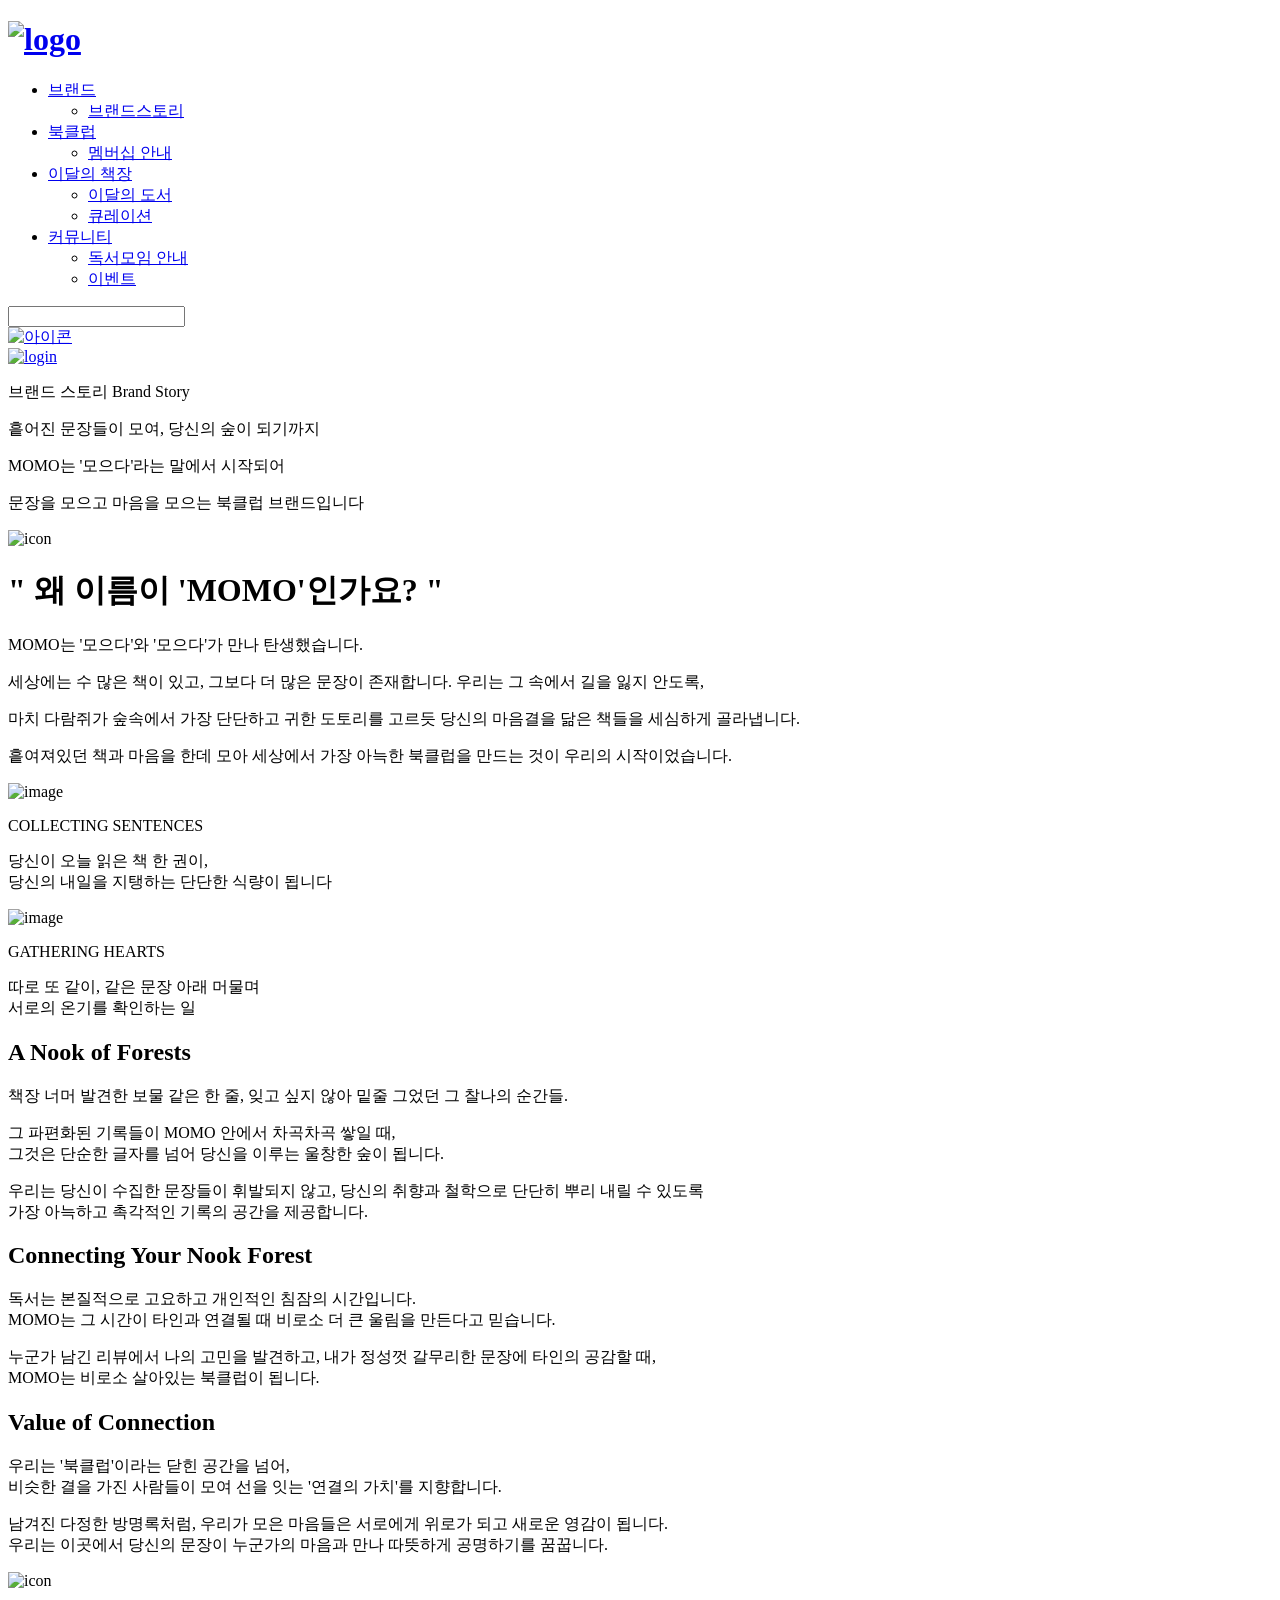
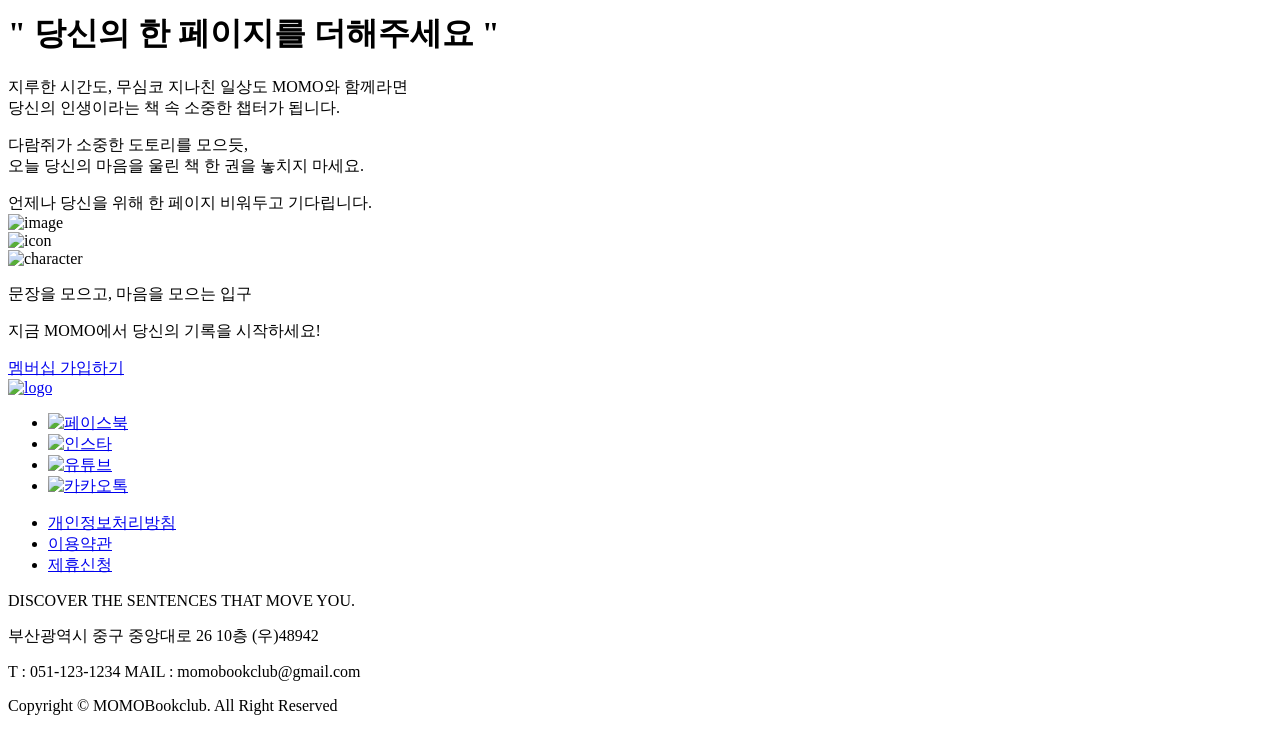
==== index2.html @ cfecb266 "Add files via upload" ====
<!DOCTYPE html>
<html lang="ko">

<head>
    <meta charset="UTF-8">
    <meta name="viewport" content="width=1360">
    <!-- 브라우저 뷰포트 너비를 1360px로 고정하여 페이지를 그리도록 설정 -->
    <title>모모북클럽</title>
    <!-- favicon -->
    <link rel="shortcut icon" href="./images/favicon.ico" type="image/x-icon">
    <!-- webfont 연결-->
    <link rel="stylesheet" href="Suite.css">
    <!-- css 연결-->

    <!-- aos 연결 -->
    <link href="https://unpkg.com/aos@2.3.1/dist/aos.css" rel="stylesheet">

    <!-- 외부 css 연결 -->
    <link rel="stylesheet" href="css/style2.css">

    <!-- js css 연결 -->
    <link rel="stylesheet" href="./css/swiper-bundle.min.css" />
</head>

<body>

    <div id="wrap">

        <!-- header 시작-->
        <div id="header">
            <div class="inner_header">
                <h1><a href="index.html"><img src="./images/brandstory/01.logo/logo2.svg" alt="logo" class="logo_img"></a></h1>
                
                <ul class="gnb">
                    <li>
                        <a href="#">브랜드</a>
                        <ul class="submenu">
                            <li><a href="index2.html">브랜드스토리</a></li>
                        </ul>
                    </li>
                    <li>
                        <a href="#">북클럽</a>
                        <ul class="submenu">
                            <li><a href="index3.html">멤버십 안내</a></li>
                        </ul>
                    </li>
                    <li>
                        <a href="#">이달의 책장</a>
                        <ul class="submenu">
                            <li><a href="index4.html">이달의 도서</a></li>
                            <li><a href="index4.html?tab=Board02">큐레이션</a></li>
                        </ul>
                    </li>
                    <li>
                        <a href="#">커뮤니티</a>
                        <ul class="submenu">
                            <li><a href="index5.html">독서모임 안내</a></li>
                            <li><a href="index5.html?tab=Board02">이벤트</a></li>
                        </ul>
                    </li>
                </ul>

                <div class="search_wrap">
                    <div class="search_bar">
                        <form action="" method="post">
                            <input type="text" name="search" id="search" placeholder="">
                        </form>
                        <a href="#"><img src="./images/brandstory/02.header/icon-2-1.svg" alt="아이콘"
                                class="search_icon"></a>
                    </div>
                    <div class="login_wrap">
                        <a href="#"><img src="./images/brandstory/02.header/icon-1-1.svg" alt="login"
                                class="login_icon"></a>
                    </div>
                </div>
            </div>
        </div>


        <!-- visual 시작 -->
        <div id="visual">
            <div class="inner-visual">
                <p class="visual-main-title">
                    <span class="ko">브랜드 스토리</span>
                    <span class="en">Brand Story</span>
                    <span class="line-deco"></span>
                </p>
                <div class="visual-main-title2">
                    <p class="size">흩어진 문장들이 모여, 당신의 숲이 되기까지</p>
                    <p>MOMO는 '모으다'라는 말에서 시작되어</p>
                    <p>문장을 모으고 마음을 모으는 북클럽 브랜드입니다</p>
                </div>
            </div>
        </div>


        <!-- section1 시작 -->
        <div id="section1">
            <div class="text-wrap">
                <div class="img-wrap">
                    <img src="./images/brandstory/04.section1/icon1.svg" alt="icon">
                </div>
                <div class="inner-text-wrap">
                    <h1>" 왜 이름이 'MOMO'인가요? "</h1>
                    <p class="weight">
                        MOMO는 <span>'모으다'</span>와 <span>'모으다'</span>가 만나 탄생했습니다.
                    </p>
                    <p>세상에는 수 많은 책이 있고, 그보다 더 많은 문장이 존재합니다. 우리는 그 속에서 길을 잃지 안도록,</p>
                    <p>마치 다람쥐가 숲속에서 가장 단단하고 귀한 도토리를 고르듯 당신의 마음결을 닮은 책들을 세심하게 골라냅니다.</p>
                    <p>흩여져있던 책과 마음을 한데 모아 세상에서 가장 아늑한 북클럽을 만드는 것이 우리의 시작이었습니다.</p>
                </div>
            </div>
            <div class="img-box">
                <div class="hidden-box">
                    <div class="inner-box1">
                        <div class="inner-img-box">
                            <img src="./images/brandstory/04.section1/img1.jpg" alt="image">
                        </div>
                        <div class="text-wrap">
                            <p class="shadow">COLLECTING SENTENCES</p>
                            <p class="shadow-small">
                                당신이 오늘 읽은 책 한 권이,
                                <br>
                                당신의 내일을 지탱하는 단단한 식량이 됩니다
                            </p>
                        </div>
                    </div>
                </div>
                <div class="hidden-box">
                    <div class="inner-box2">
                        <div class="inner-img-box">
                            <img src="./images/brandstory/04.section1/img2.jpg" alt="image">
                        </div>
                        <div class="text-wrap">
                            <p class="shadow">GATHERING HEARTS</p>
                            <p class="shadow-small">
                                따로 또 같이, 같은 문장 아래 머물며
                                <br>
                                서로의 온기를 확인하는 일
                            </p>
                        </div>
                    </div>
                </div>
            </div>
        </div>


        <!-- section2 시작 -->
        <div id="section2">
            <div class="scroll-spacer">
                <div class="horizontal-wrapper">
                    <div class="horizontal-content" id="horizontalContent">

                        <!-- Section 01 -->
                        <section class="section-item bg-white">
                            <div class="content-box">
                                <h2>A Nook of Forests</h2>
                                <p class="margin-bottom">책장 너머 발견한 보물 같은 한 줄, 잊고 싶지 않아 밑줄 그었던 그 찰나의 순간들. </p>
                                <p class="margin-bottom">
                                    그 파편화된 기록들이 MOMO 안에서 차곡차곡 쌓일 때,
                                    <br>
                                    그것은 단순한 글자를 넘어 당신을 이루는 울창한 숲이 됩니다.
                                </p>
                                <p>
                                    우리는 당신이 수집한 문장들이 휘발되지 않고, 당신의 취향과 철학으로 단단히 뿌리 내릴 수 있도록
                                    <br>
                                    가장 아늑하고 촉각적인 기록의 공간을 제공합니다.
                                </p>
                            </div>
                        </section>

                        <!-- Section 02 -->
                        <section class="section-item bg-teal">
                            <div class="content-box">
                                <h2>Connecting Your Nook Forest</h2>
                                <p class="margin-bottom">
                                    독서는 본질적으로 고요하고 개인적인 침잠의 시간입니다.
                                    <br>
                                    MOMO는 그 시간이 타인과 연결될 때 비로소 더 큰 울림을 만든다고 믿습니다.
                                </p>
                                <p>
                                    누군가 남긴 리뷰에서 나의 고민을 발견하고, 내가 정성껏 갈무리한 문장에 타인의 공감할 때,
                                    <br>
                                    MOMO는 비로소 살아있는 북클럽이 됩니다.
                                </p>
                            </div>
                        </section>

                        <!-- Section 03 -->
                        <section class="section-item bg-black">
                            <div class="content-box">
                                <h2>Value of Connection</h2>
                                <p class="margin-bottom">우리는 '북클럽'이라는 닫힌 공간을 넘어,
                                    <br>
                                    비슷한 결을 가진 사람들이 모여 선을 잇는 '연결의 가치'를 지향합니다.
                                </p>
                                <p>
                                    남겨진 다정한 방명록처럼, 우리가 모은 마음들은 서로에게 위로가 되고 새로운 영감이 됩니다.
                                    <br>
                                    우리는 이곳에서 당신의 문장이 누군가의 마음과 만나 따뜻하게 공명하기를 꿈꿉니다.
                                </p>
                            </div>
                        </section>

                    </div>
                </div>
            </div>
        </div>



        <!-- section3 시작 -->
        <div id="section3">
            <div class="text-wrap">
                <div class="img-wrap">
                    <img src="./images/brandstory/04.section1/icon1.svg" alt="icon">
                </div>
                <div class="inner-text-wrap">
                    <h1>" 당신의 한 페이지를 더해주세요 "</h1>
                    <p class="margin-bottom">
                        지루한 시간도, 무심코 지나친 일상도 MOMO와 함께라면
                        <br>
                        당신의 인생이라는 책 속 소중한 챕터가 됩니다.
                    </p>
                    <p>다람쥐가 소중한 도토리를 모으듯,
                        <br>
                        오늘 당신의 마음을 울린 책 한 권을 놓치지 마세요.
                    </p>
                    <span>언제나 당신을 위해 한 페이지 비워두고 기다립니다.</span>
                </div>
            </div>
        </div>


        <!-- section4 시작 -->
        <div id="section4">
            <div class="img-wrap">
                <div class="img-box-container">
                    <div class="img-box">
                        <img src="./images/brandstory/06.section4/img.jpg" alt="image">
                    </div>
                    <div class="icon">
                        <img src="./images/brandstory/06.section4/icon.svg" alt="icon">
                    </div>
                    <div class="character">
                        <img src="./images/brandstory/06.section4/character.svg" alt="character">
                    </div>
                </div>
            </div>
        </div>


        <!-- section5 시작 -->
        <div id="section5">
            <div class="text-wrap">
                <p>문장을 모으고, 마음을 모으는 입구</p>
                <p>지금 MOMO에서 당신의 기록을 시작하세요!</p>
                <a href="#" class="button">멤버십 가입하기</a>
            </div>
        </div>


        <!-- footer 시작 -->
        <div id="footer">
            <div class="inner_footer">
                <div class="footer_img_wrap">
                    <a href="index.html"><img src="./images/brandstory/07.footer/logo.svg" alt="logo"></a>
                </div>
                <ul class="sns_icon">
                    <li>
                        <a href="https://www.facebook.com/?locale=ko_KR">
                            <img src="./images/brandstory/07.footer/facebook-icon.svg" alt="페이스북">
                        </a>
                    </li>
                    <li>
                        <a href="https://secure.instagram.com/accounts/login/?hl=ko">
                            <img src="./images/brandstory/07.footer/insta-icon.svg" alt="인스타">
                        </a>
                    </li>
                    <li>
                        <a href="https://www.youtube.com/?reload=9&hl=ko&gl=KR&app=desktop">
                            <img src="./images/brandstory/07.footer/youtube-icon.svg" alt="유튜브">
                        </a>
                    </li>
                    <li>
                        <a href="https://www.kakaocorp.com/page/service/service/KakaoTalk">
                            <img src="./images/brandstory/07.footer/kakao-icon.svg" alt="카카오톡">
                        </a>
                    </li>
                </ul>

                <ul class="footer_link">
                    <li><a href="#">개인정보처리방침</a></li>
                    <li><a href="#">이용약관</a></li>
                    <li><a href="#">제휴신청</a></li>
                </ul>

                <p class="footer_text">DISCOVER THE SENTENCES THAT MOVE YOU.</p>
                <div class="footer_address">
                    <p>부산광역시 중구 중앙대로 26 10층 (우)48942</p>
                    <p>T : 051-123-1234 MAIL : momobookclub@gmail.com</p>
                    <p>Copyright © MOMOBookclub. All Right Reserved</p>
                </div>
            </div>
        </div>

    </div>



    <!-- jQuery 오픈 소스 : 로컬방식 -->
    <script src="./js/jquery-4.0.0.min.js"></script>
    <script src="./js/swiper-bundle.min.js"></script>
    <script src="https://unpkg.com/aos@2.3.1/dist/aos.js"></script>
    <!-- 제어코드 -->
    <script src="./js/script2.js"></script>

</body>
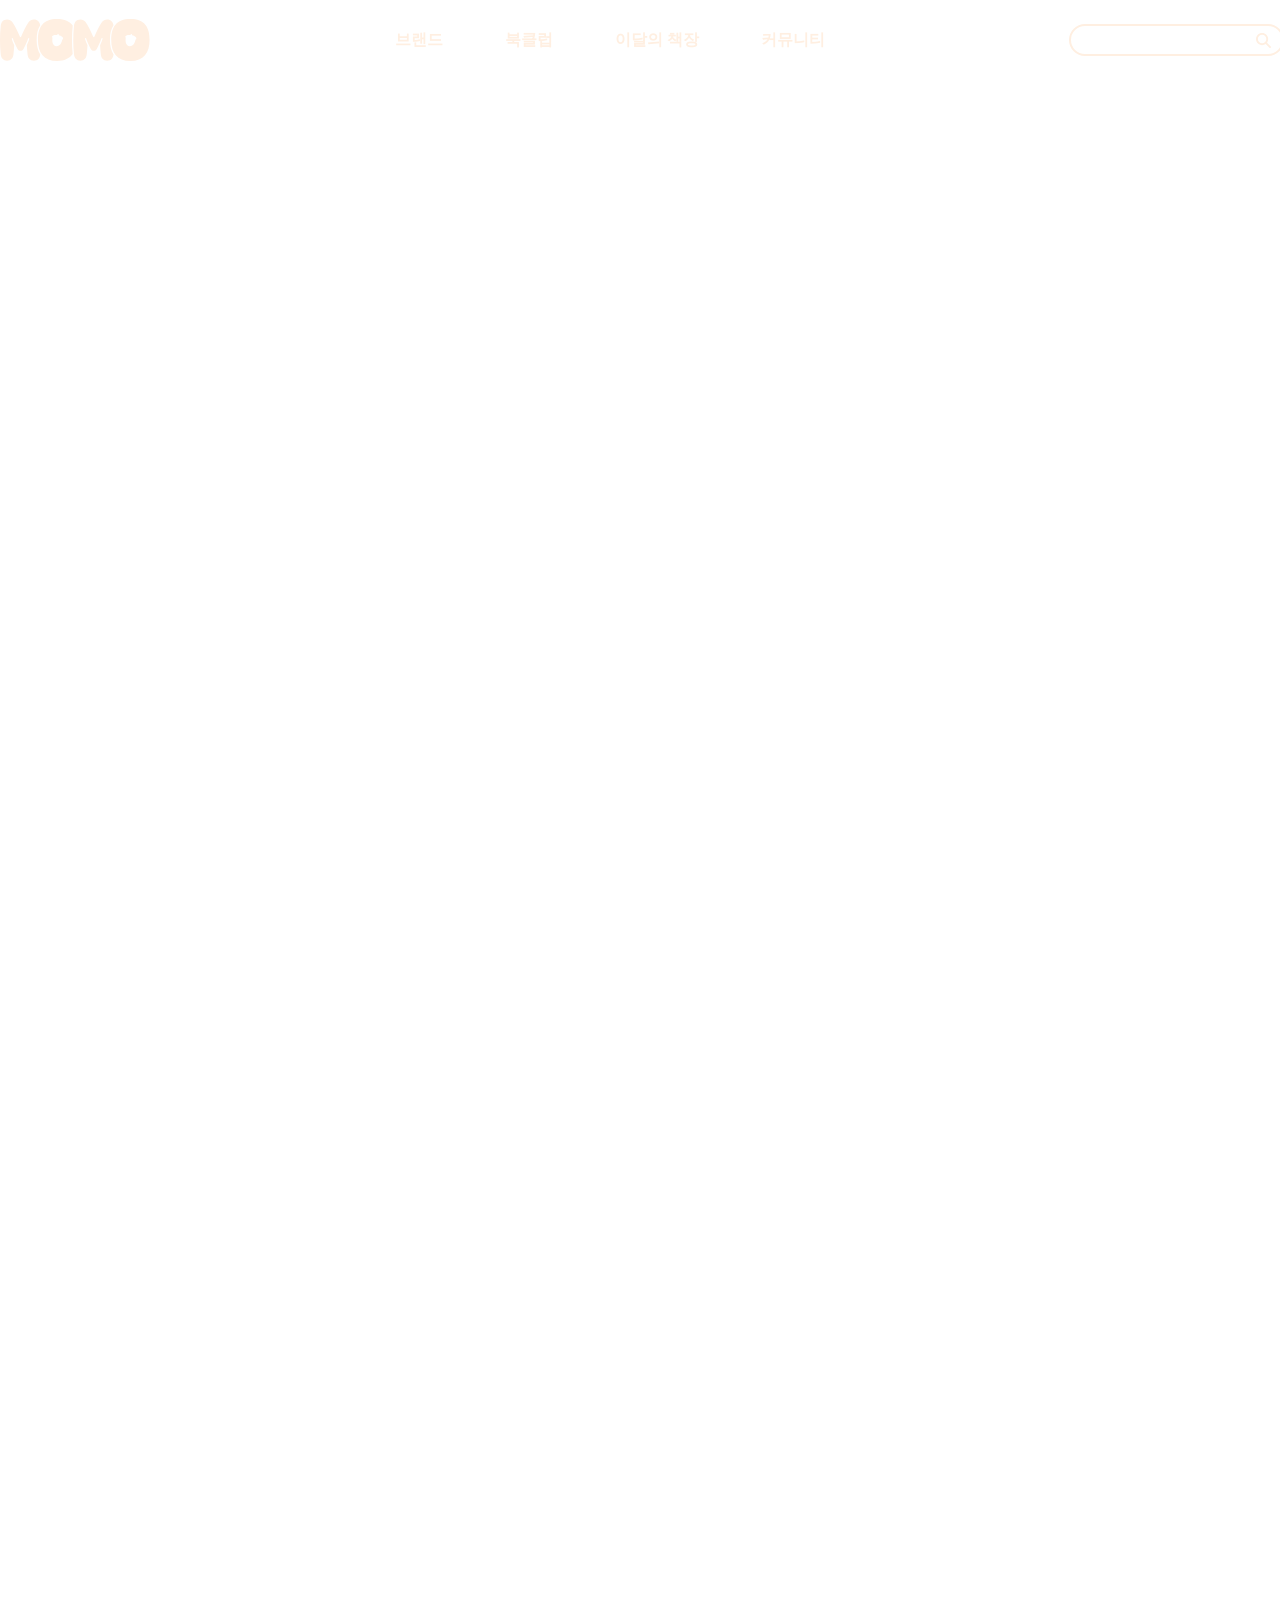
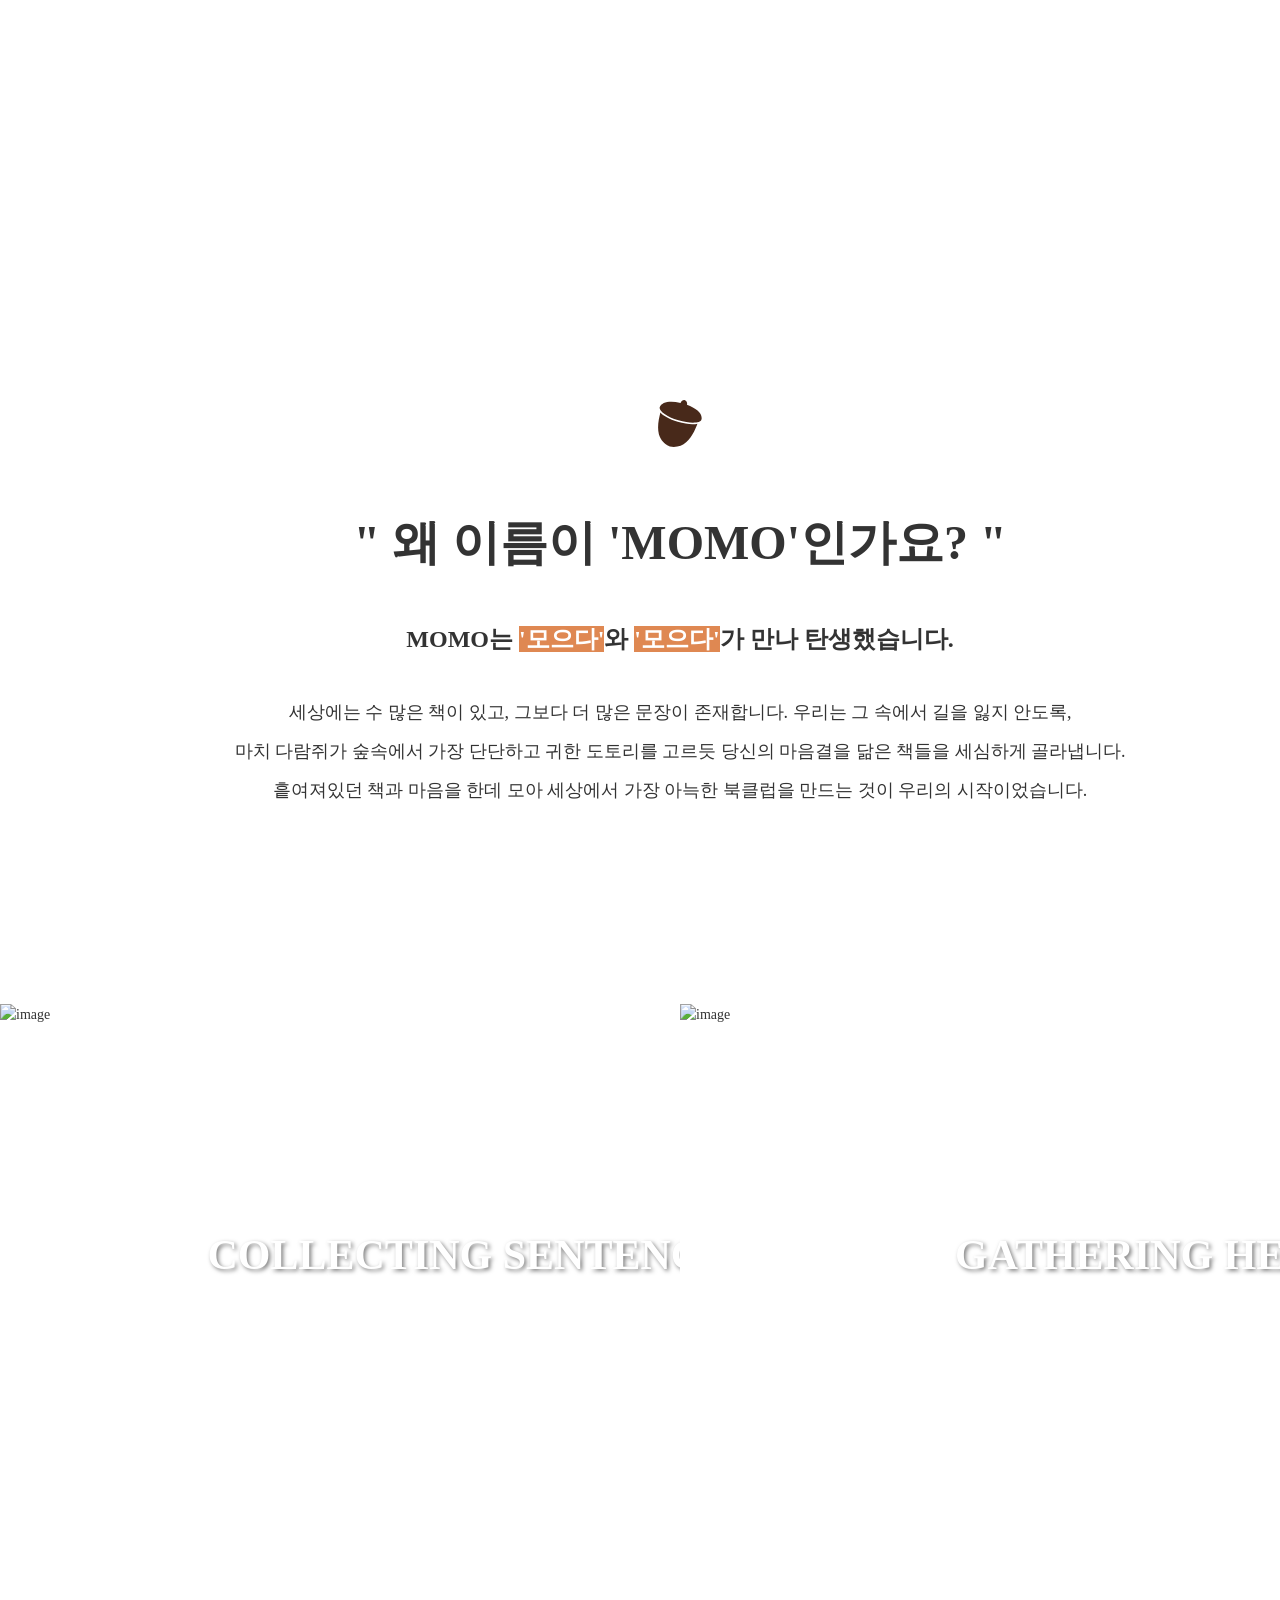
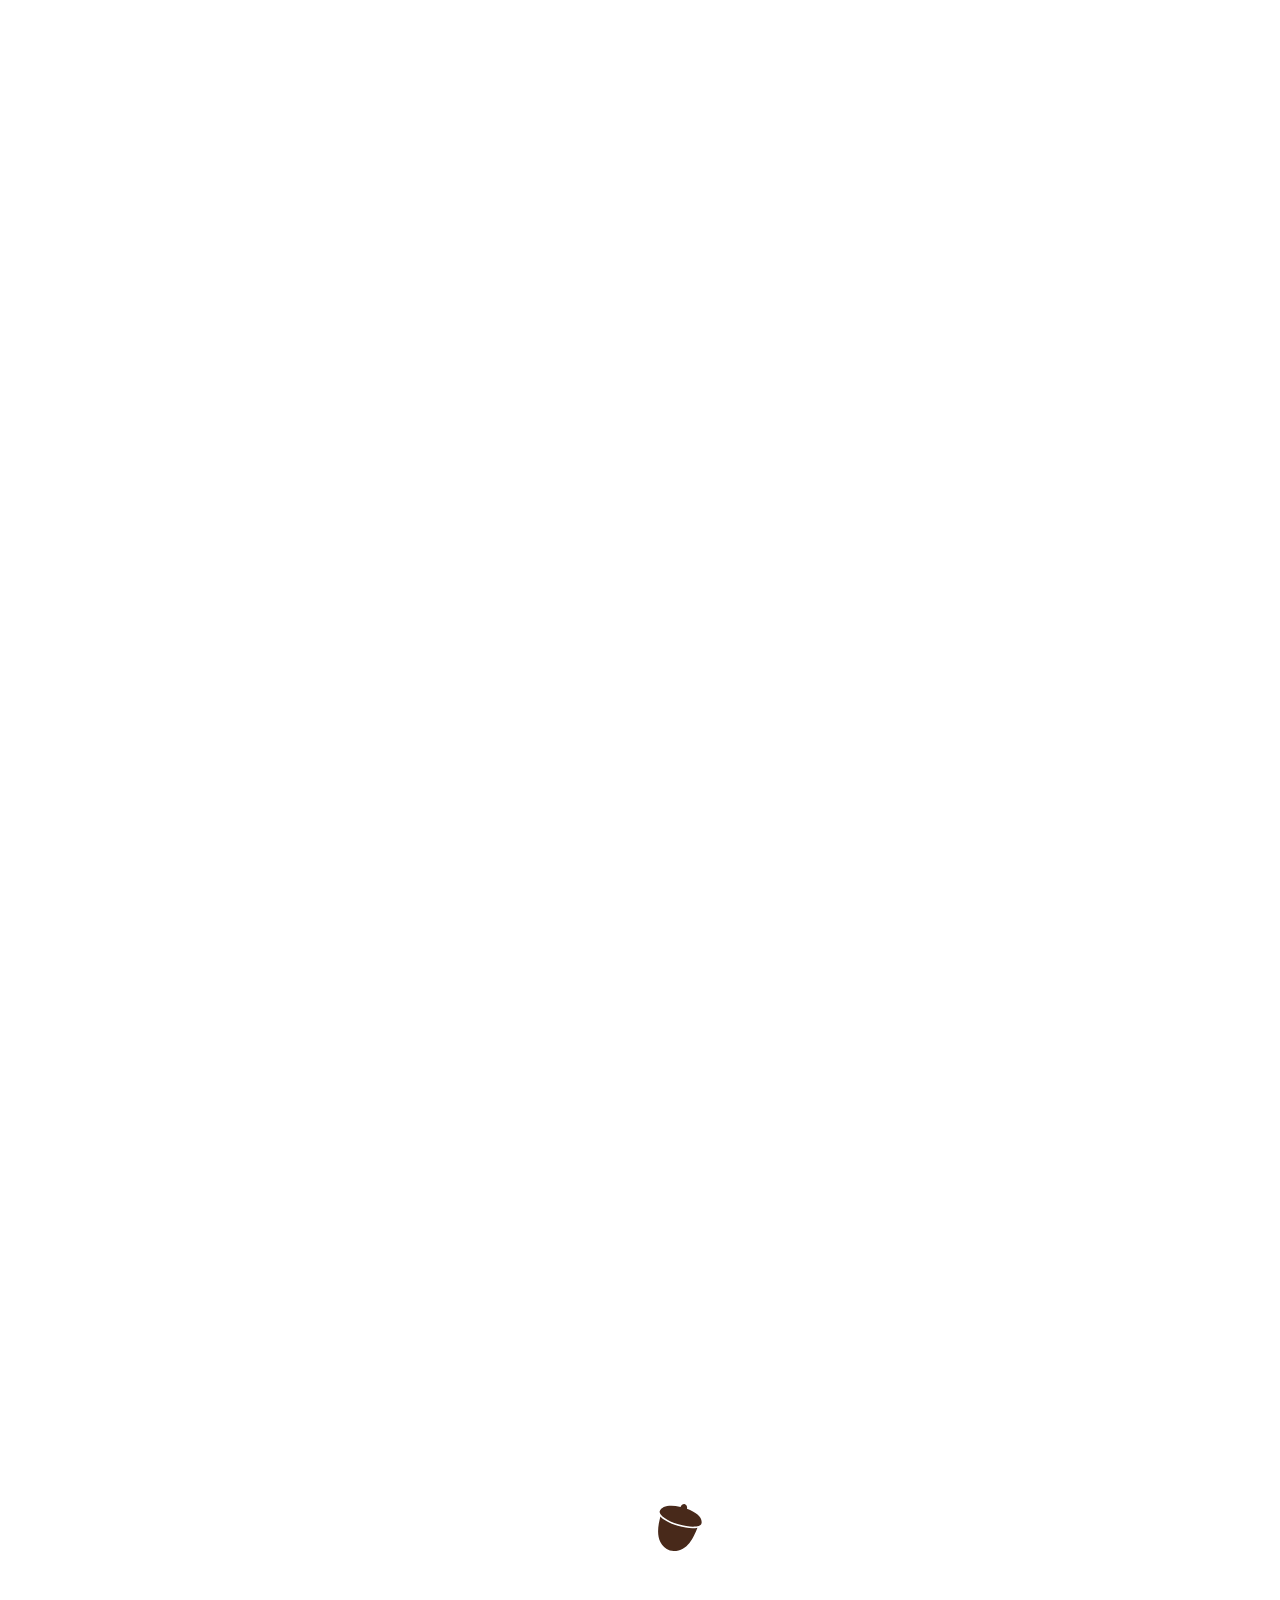
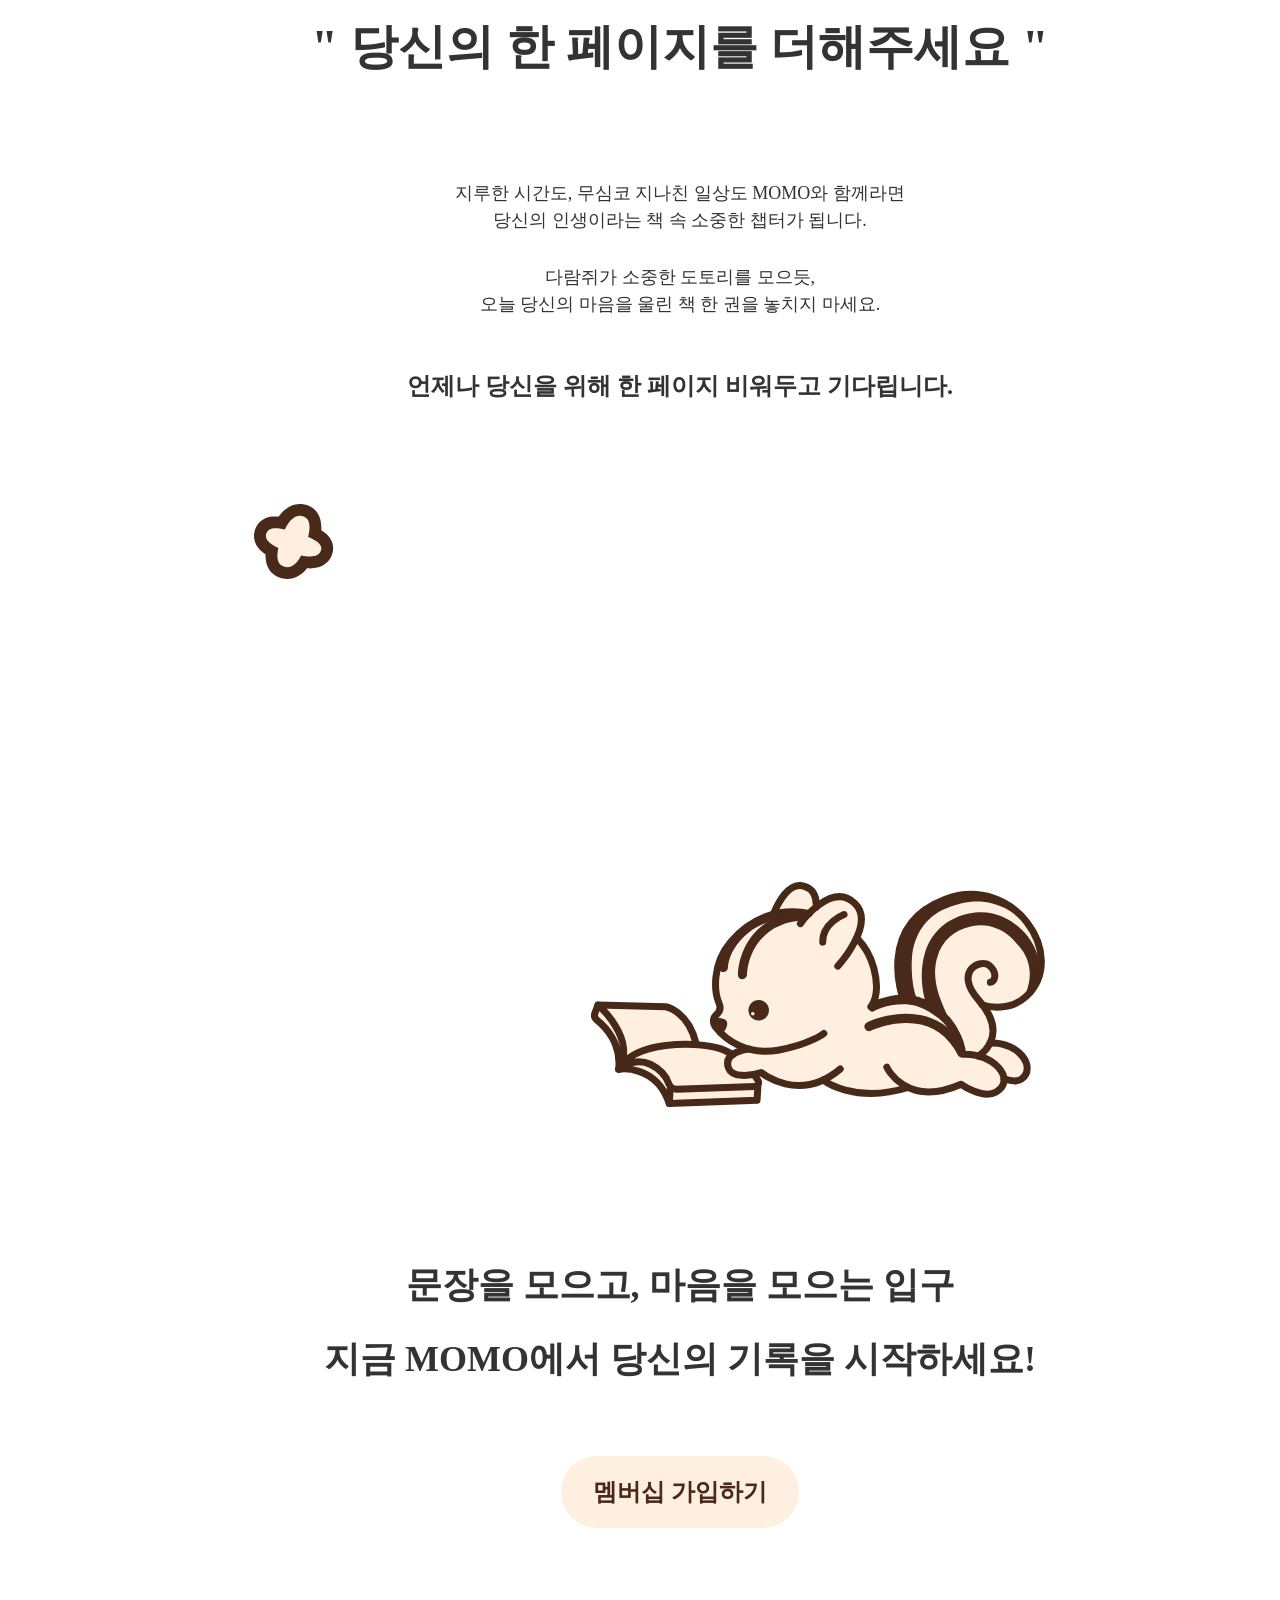
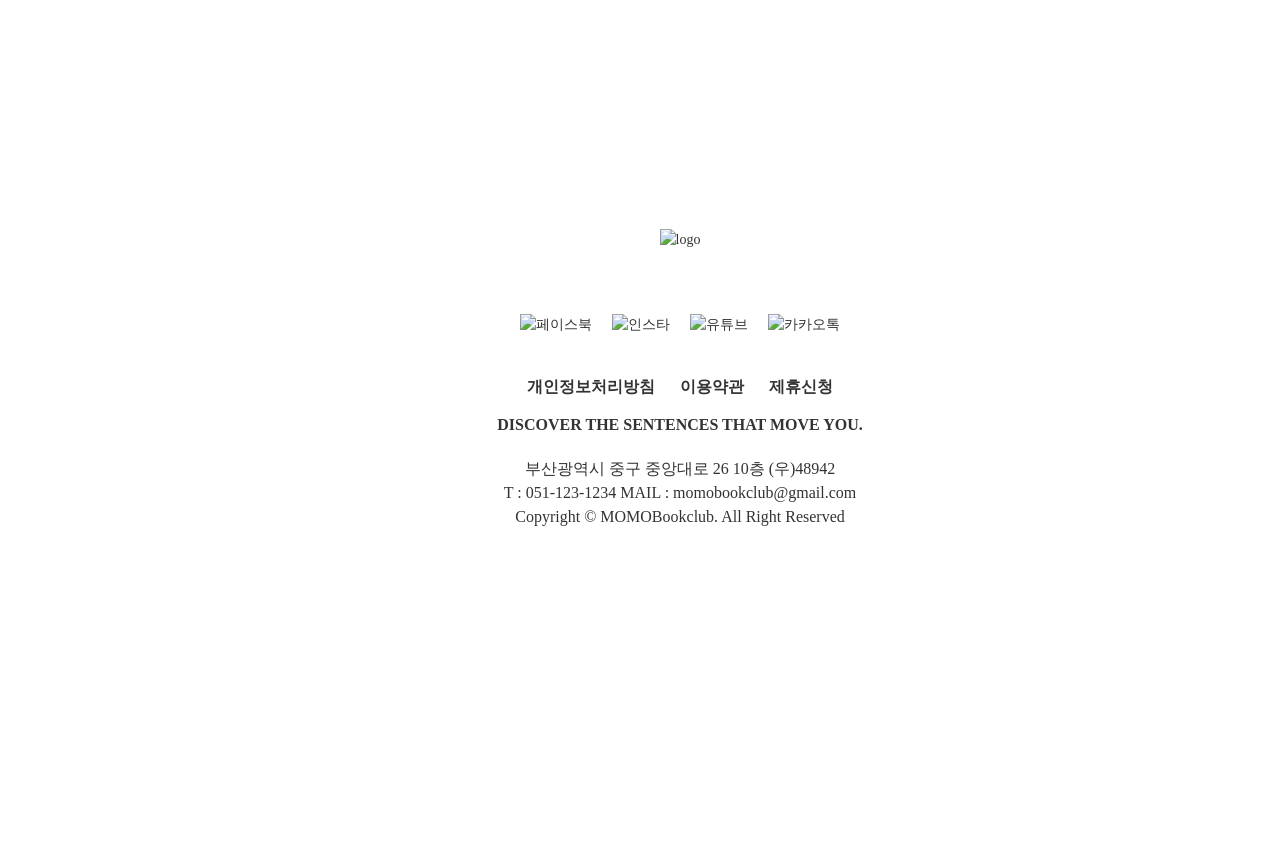
==== commit 47b2d9e7: "Add files via upload" ====
--- a/index2.html
+++ b/index2.html
@@ -33,26 +33,26 @@
                 
                 <ul class="gnb">
                     <li>
-                        <a href="#">브랜드</a>
+                        <a href="index2.html">브랜드</a>
                         <ul class="submenu">
                             <li><a href="index2.html">브랜드스토리</a></li>
                         </ul>
                     </li>
                     <li>
-                        <a href="#">북클럽</a>
+                        <a href="index3.html">북클럽</a>
                         <ul class="submenu">
                             <li><a href="index3.html">멤버십 안내</a></li>
                         </ul>
                     </li>
                     <li>
-                        <a href="#">이달의 책장</a>
+                        <a href="index4.html">이달의 책장</a>
                         <ul class="submenu">
                             <li><a href="index4.html">이달의 도서</a></li>
                             <li><a href="index4.html?tab=Board02">큐레이션</a></li>
                         </ul>
                     </li>
                     <li>
-                        <a href="#">커뮤니티</a>
+                        <a href="index5.html">커뮤니티</a>
                         <ul class="submenu">
                             <li><a href="index5.html">독서모임 안내</a></li>
                             <li><a href="index5.html?tab=Board02">이벤트</a></li>
@@ -113,7 +113,7 @@
             <div class="img-box">
                 <div class="hidden-box">
                     <div class="inner-box1">
-                        <div class="inner-img-box">
+                        <div class="inner-img-box1">
                             <img src="./images/brandstory/04.section1/img1.jpg" alt="image">
                         </div>
                         <div class="text-wrap">
@@ -128,7 +128,7 @@
                 </div>
                 <div class="hidden-box">
                     <div class="inner-box2">
-                        <div class="inner-img-box">
+                        <div class="inner-img-box2">
                             <img src="./images/brandstory/04.section1/img2.jpg" alt="image">
                         </div>
                         <div class="text-wrap">
--- a/Suite.css
+++ b/Suite.css
@@ -0,0 +1,48 @@
+@font-face {
+    font-family: 'Sweet';
+    src: url('https://cdn.jsdelivr.net/gh/projectnoonnu/noonfonts_2304-2@1.0/SUITE-Light.woff2') format('woff2');
+    font-weight: 300;
+    font-display: swap;
+}
+
+@font-face {
+    font-family: 'Sweet';
+    src: url('https://cdn.jsdelivr.net/gh/projectnoonnu/noonfonts_2304-2@1.0/SUITE-Regular.woff2') format('woff2');
+    font-weight: 400;
+    font-display: swap;
+}
+
+@font-face {
+    font-family: 'Sweet';
+    src: url('https://cdn.jsdelivr.net/gh/projectnoonnu/noonfonts_2304-2@1.0/SUITE-Medium.woff2') format('woff2');
+    font-weight: 500;
+    font-display: swap;
+}
+
+@font-face {
+    font-family: 'Sweet';
+    src: url('https://cdn.jsdelivr.net/gh/projectnoonnu/noonfonts_2304-2@1.0/SUITE-SemiBold.woff2') format('woff2');
+    font-weight: 600;
+    font-display: swap;
+}
+
+@font-face {
+    font-family: 'Sweet';
+    src: url('https://cdn.jsdelivr.net/gh/projectnoonnu/noonfonts_2304-2@1.0/SUITE-Bold.woff2') format('woff2');
+    font-weight: 700;
+    font-display: swap;
+}
+
+@font-face {
+    font-family: 'Sweet';
+    src: url('https://cdn.jsdelivr.net/gh/projectnoonnu/noonfonts_2304-2@1.0/SUITE-ExtraBold.woff2') format('woff2');
+    font-weight: 800;
+    font-display: swap;
+}
+
+@font-face {
+    font-family: 'Sweet';
+    src: url('https://cdn.jsdelivr.net/gh/projectnoonnu/noonfonts_2304-2@1.0/SUITE-Heavy.woff2') format('woff2');
+    font-weight: 900;
+    font-display: swap;
+}
--- a/css/style2.css
+++ b/css/style2.css
@@ -0,0 +1,785 @@
+@charset "utf-8";
+
+/* webfont */
+/* 웹폰트없으면 지우세요!!! */
+html,
+body,
+div,
+span,
+iframe,
+h1,
+h2,
+h3,
+h4,
+h5,
+h6,
+p,
+blockquote,
+pre,
+a,
+em,
+img,
+small,
+strong,
+b,
+dl,
+dt,
+dd,
+ol,
+ul,
+li,
+fieldset,
+form,
+label,
+legend,
+table,
+caption,
+tr,
+th,
+td,
+article,
+aside,
+footer,
+header,
+nav,
+section,
+summary,
+video,
+* {
+    padding: 0;
+    margin: 0;
+}
+
+ul,
+ol {
+    list-style: none;
+}
+
+a {
+    text-decoration: none;
+    color: inherit;
+}
+
+html {
+    /* Prevent font scaling in landscape */
+
+    -webkit-text-size-adjust: none;
+    /*Chrome, Safari, newer versions of Opera*/
+
+    -moz-text-size-adjust: none;
+    /*Firefox*/
+
+    -ms-text-size-adjust: none;
+    /*Ie*/
+
+    -o-text-size-adjust: none;
+    /*old versions of Opera*/
+}
+
+body {
+    font-family: 'Sweet';
+    font-size: 14px;
+    line-height: 1.5;
+    color: #333;
+    font-weight: 500;
+}
+
+#wrap {
+    min-width: 1360px;
+}
+
+/* header 꾸미기 */
+
+#header {
+    width: 100%;
+
+    position: fixed;
+    top: 0;
+    left: 0;
+    z-index: 99;
+
+    /* background-color: #DF8852; */
+}
+
+#header .inner_header {
+    width: 1320px;
+    height: 80px;
+    margin: 0 auto;
+    display: flex;
+    justify-content: space-between;
+    align-items: center;
+}
+
+#header .inner_header h1 img {
+    display: block;
+}
+
+.gnb {
+    display: flex;
+    justify-content: center;
+    align-items: center;
+    font-size: 16px;
+    font-weight: 700;
+    color: #FFEFE1;
+}
+
+#header .gnb>li {
+    padding-bottom: 28px;
+    margin-top: 28px;
+
+    position: relative;
+}
+
+#header .gnb>li>a {
+    display: block;
+    font-size: 16px;
+    font-weight: 700;
+    padding: 0px 31px;
+}
+
+#header .gnb>li>a:hover {
+    opacity: 0.8;
+}
+
+#header .gnb>li:hover .submenu {
+    display: block;
+}
+
+#header .submenu {
+    position: absolute;
+    /* 자식요소한테 기입하는 속성값 */
+    top: 44px;
+    left: 0px;
+    width: 100%;
+    text-align: center;
+    display: none;
+    background-color: #fff;
+    border-radius: 10px;
+}
+
+.gnb .submenu li a {
+    display: block;
+    color: #aaa;
+    text-align: center;
+    padding: 10px 10px;
+    font-size: 16px;
+}
+
+.gnb .submenu li a:hover {
+    color: #49291A;
+    font-weight: 600;
+}
+
+.search_wrap {
+    display: flex;
+    align-items: center;
+    gap: 16px;
+}
+
+.search_bar {
+    border: 2px solid #FFEFE1;
+    padding: 6px 11px 6px 10px;
+    border-radius: 30px;
+    cursor: pointer;
+    display: flex;
+    justify-content: center;
+    align-items: center;
+}
+
+.search_bar input {
+    display: block;
+    width: 100%;
+    font-size: 14px;
+    color: #333;
+    background-color: transparent;
+    /* transparent : 배경색이 투명색으로 적용됨 */
+    border: none;
+    outline: none;
+}
+
+.search_bar a img {
+    display: block;
+}
+
+/* 스크롤했을 때, 바뀔 배경색, 높이 */
+/* 제어구문으로 나타남 */
+.header_scrolled {
+    background-color: #fff;
+    height: 80px;
+}
+
+.header_scrolled .gnb {
+    color: #49291A;
+}
+
+.header_scrolled .search_bar {
+    border: 2px solid #49291A;
+}
+
+.login_wrap img {
+    display: block;
+}
+
+#header .login_wrap:hover {
+    opacity: 0.8;
+}
+
+
+/* visual 꾸미기 */
+
+#visual {
+    background-image: url(../images/brandstory/03.visual/visual3.jpg);
+    background-attachment: fixed;
+    background-size: cover;
+    background-repeat: no-repeat;
+    background-position: center;
+    min-height: 1800px;
+
+    display: flex;
+    flex-direction: column;
+    justify-content: center;
+    text-align: center;
+}
+
+#visual .visual-main-title {
+    display: flex;
+    flex-direction: column;
+    align-items: center;
+    margin-bottom: 250px;
+    transition: opacity 0.2s ease-out, filter 0.2s ease-out;
+    will-change: opacity, filter;
+}
+
+
+#visual .visual-main-title span {
+    display: block;
+}
+
+#visual .ko {
+    font-size: 32px;
+    font-weight: 500;
+    color: #fff;
+}
+
+#visual .en {
+    font-size: 60px;
+    font-weight: 700;
+    color: #fff;
+}
+
+#visual .line-deco {
+    position: relative;
+    width: 2px;
+    height: 100px;
+    background-color: #fff;
+    margin: 40px auto 0;
+}
+
+#visual .line-deco::before {
+    content: "";
+    position: absolute;
+    display: block;
+    width: 4px;
+    height: 60%;
+    border-radius: 2px;
+    background-color: #fff;
+    left: -1px;
+    animation: linedeco 3s linear infinite;
+}
+
+@keyframes linedeco {
+    0% {
+        top: 0;
+    }
+
+    50% {
+        top: 40%;
+    }
+
+    100% {
+        top: 0;
+    }
+}
+
+#visual .visual-main-title2 {
+    position: absolute;
+    display: flex;
+    flex-direction: column;
+    left: 50%;
+    /* bottom: 0; */
+    transform: translateX(-50%);
+    color: #fff;
+    text-align: center;
+    font-weight: 700;
+    margin-top: 110px;
+    font-size: 24px;
+}
+
+#visual .visual-main-title2 .size {
+    font-size: 48px;
+    margin-bottom: 54px;
+}
+
+
+/* section1 꾸미기 */
+
+#section1 {
+    margin-top: 200px;
+}
+
+#section1 .text-wrap {
+    width: 1320px;
+    margin: 0 auto;
+    text-align: center;
+}
+
+#section1 .img-wrap {
+    display: flex;
+    justify-content: center;
+    margin-bottom: 60px;
+}
+
+#section1 .img-wrap>img {
+    display: block;
+}
+
+#section1 .inner-text-wrap h1 {
+    font-size: 48px;
+    font-weight: 800;
+    margin-bottom: 42px;
+}
+
+#section1 .inner-text-wrap p {
+    font-size: 18px;
+    font-weight: 500;
+    margin-bottom: 12px;
+}
+
+#section1 .inner-text-wrap .weight {
+    font-size: 24px;
+    font-weight: 800;
+    margin-bottom: 42px;
+}
+
+#section1 .inner-text-wrap .weight span {
+    color: #fff;
+    background-color: #DF8852;
+}
+
+#section1 .inner-text-wrap p:last-child {
+    margin-bottom: 200px;
+}
+
+#section1 .img-box {
+    width: 100%;
+    display: flex;
+    justify-content: center;
+    margin-bottom: 300px;
+}
+
+#section1 .img-box img {
+    display: block;
+    width: 960px;
+    height: 500px;
+}
+
+#section1 .text-wrap .shadow {
+    font-size: 42px;
+    font-weight: 900;
+    margin-bottom: 16px;
+
+    text-shadow: 2px 2px 4px rgba(0, 0, 0, 0.5);
+}
+
+#section1 .inner-box1 .text-wrap .shadow-small,
+#section1 .inner-box2 .text-wrap .shadow-small {
+    font-size: 22px;
+    font-weight: 600;
+
+    text-shadow: 2px 2px 4px rgba(0, 0, 0, 0.5);
+}
+
+#section1 .inner-box1 {
+    position: relative;
+}
+
+#section1 .inner-box1 .text-wrap {
+    color: #fff;
+
+    display: flex;
+    flex-direction: column;
+    align-items: center;
+    justify-content: center;
+    overflow: hidden;
+
+    position: absolute;
+    top: 220px;
+    left: -180px;
+}
+
+#section1 .inner-box2 {
+    position: relative;
+}
+
+#section1 .inner-box2 .text-wrap {
+    color: #fff;
+
+    display: flex;
+    flex-direction: column;
+    align-items: center;
+    justify-content: center;
+    overflow: hidden;
+
+    position: absolute;
+    top: 220px;
+    left: -165px;
+}
+
+#section1 .hidden-box {
+    overflow: hidden;
+}
+
+#section1 .inner-box1:hover img {
+    transform: scale(1.1);
+    filter: blur(3px) brightness(0.7);
+    transition: all 0.5s linear;
+}
+
+#section1 .inner-box1:hover .text-wrap {
+    transform: translateY(-25px);
+    transition: all 0.5s linear;
+}
+
+#section1 .inner-box1 .shadow-small {
+    opacity: 0;
+}
+
+#section1 .inner-box1:hover .shadow-small {
+    opacity: 1;
+}
+
+#section1 .inner-box2:hover img {
+    transform: scale(1.1);
+    filter: blur(3px) brightness(0.7);
+    transition: all 0.5s linear;
+}
+
+#section1 .inner-box2:hover .text-wrap {
+    transform: translateY(-25px);
+    transition: all 0.5s linear;
+}
+
+#section1 .inner-box2 .shadow-small {
+    opacity: 0;
+}
+
+#section1 .inner-box2:hover .shadow-small {
+    opacity: 1;
+}
+
+
+/* section2 꾸미기 */
+
+/* section2 꾸미기 */
+
+/* [스크롤 거리를 확보하기 위한 부모 공간] */
+#section2 .scroll-spacer {
+    height: 300vh;
+    /* 3개 섹션 분량의 스크롤 높이 */
+    width: 100%;
+    position: relative;
+}
+
+/* [가로 스크롤의 핵심 컨테이너] */
+#section2 .horizontal-wrapper {
+    width: 100%;
+    height: 100vh;
+    overflow: hidden;
+    position: sticky;
+    top: 0;
+    background: #fff;
+}
+
+/* [실제로 가로로 움직이는 긴 박스]  (섹션 3개 = 300vw) */
+#section2 .horizontal-content {
+    display: flex;
+    height: 100%;
+    width: 300vw;
+    transition: transform 0.6s cubic-bezier(0.23, 1, 0.32, 1);
+    will-change: transform;
+}
+
+/* [개별 섹션 아이템 공통 스타일] */
+#section2 .section-item {
+    width: 100vw;
+    height: 100vh;
+    display: flex;
+    flex-direction: column;
+    align-items: flex-start;
+    /* 왼쪽 정렬 */
+    justify-content: center;
+    padding-left: 3%;
+    /* 왼쪽 여백 */
+    flex-shrink: 0;
+    position: relative;
+    box-sizing: border-box;
+
+    /* 배경 이미지 설정 추가: 이미지가 왜곡되지 않고 화면에 꽉 차게 유지 */
+    background-size: cover;
+    background-position: center;
+    background-repeat: no-repeat;
+}
+
+#section2 .section-item .content-box {
+    will-change: opacity, filter;
+    /* 처음부터 살짝 부드럽게 보이고 싶다면 */
+    transition: opacity 0.3s ease-out, filter 0.3s ease-out;
+}
+
+/* 배경색 커스텀 */
+#section2 .bg-white {
+    background-image: url(../images/brandstory/05.section2/bg-white.jpg);
+}
+
+#section2 .bg-teal {
+    background-image: url(../images/brandstory/05.section2/bg-teal.jpg);
+}
+
+#section2 .bg-black {
+    background-image: url(../images/brandstory/05.section2/bg-black.jpg);
+}
+
+/* 콘텐츠 텍스트 박스 */
+#section2 .content-box {
+    position: relative;
+    z-index: 1;
+    text-align: left;
+}
+
+/* 제목 스타일 */
+#section2 .content-box h2 {
+    font-size: 48px;
+    /* text-6xl 대용 */
+    font-weight: 900;
+    color: #fff;
+    margin-bottom: 20px;
+    line-height: 1.2;
+}
+
+/* 설명글 스타일 */
+#section2 .content-box p {
+    font-size: 22px;
+    /* text-xl 대용 */
+    color: #fff;
+    /* max-w-2xl 대용 */
+    word-break: keep-all;
+}
+
+#section2 .content-box .margin-bottom {
+    margin-bottom: 30px;
+}
+
+
+/* section3 꾸미기 */
+#section3 {
+    margin-top: 200px;
+    margin-bottom: 34px;
+}
+
+#section3 .text-wrap {
+    width: 1320px;
+    margin: 0 auto;
+    text-align: center;
+}
+
+#section3 .img-wrap {
+    display: flex;
+    justify-content: center;
+    margin-bottom: 60px;
+}
+
+#section3 .img-wrap > img {
+    display: block;
+}
+
+#section3 .inner-text-wrap h1 {
+    font-size: 48px;
+    font-weight: 800;
+    margin-bottom: 97px;
+}
+
+#section3 .inner-text-wrap p {
+    font-size: 18px;
+    font-weight: 500;
+    margin-bottom: 10px;
+}
+
+#section3 .inner-text-wrap .margin-bottom {
+    margin-bottom: 30px;
+}
+
+#section3 .inner-text-wrap span {
+    display: block;
+    font-size: 24px;
+    font-weight: 800;
+    margin-top: 50px;
+}
+
+
+/* section4 꾸미기 */
+
+#section4 {
+    width: 100%;
+    overflow: hidden;
+    padding: 100px 0 0; /* 스크롤 여유 공간 */
+}
+
+#section4 .img-wrap {
+    width: 100%;
+    display: flex;
+    justify-content: center;
+}
+
+#section4 .img-box-container {
+    width: 100%;
+    max-width: 1920px; /* 전체 최대 너비 설정 */
+    margin: 0 auto;
+    
+    position: relative;
+}
+
+#section4 .img-box {
+    width: 100%; /* 부모 너비 전체 사용 */
+    height: 80vh; /* 높이를 화면의 80% 정도로 고정하면 더 역동적입니다 */
+    overflow: hidden;
+    margin: 0 auto;
+    
+    /* 초기 상태: 중앙 1000px 유지 */
+    clip-path: inset(0 calc((100% - 1000px) / 2) 0 calc((100% - 1000px) / 2));
+    /* transition을 제거해야 스크롤과 이미지가 딱 붙어서 움직입니다 */
+    transition: none; 
+}
+
+#section4 .img-box img {
+    width: 100%;
+    height: 500px;
+    object-fit: cover; /* 이미지가 찌그러지지 않게 채움 */
+    display: block;
+}
+
+#section4 .icon img, #section4 .character img {
+    display: block;
+}
+
+#section4 .icon {
+    position: absolute;
+    top: -34px;
+    left: 254px;
+}
+
+#section4 .character {
+    position: absolute;
+    bottom: 150px;
+    right: 315px;
+}
+
+
+/* section5 꾸미기 */
+#section5 {
+    width: 1320px;
+    margin: 0 auto;
+    text-align: center;
+}
+
+#section5 .text-wrap p {
+    font-size: 36px;
+    font-weight: 700;
+    margin-bottom: 20px;
+}
+#section5 .text-wrap .button {
+    display: inline-block;
+    font-size: 24px;
+    font-weight: 800;
+    background-color: #FFEFE1;
+    color: #49291A;
+    padding: 18px 32px;
+    border-radius: 50px;
+    margin-top: 50px;
+}
+
+#section5 .text-wrap .button:hover {
+    background-color: #49291A;
+    color: #FFEFE1;
+
+    transition: all 0.8s;
+}
+
+
+/* footer 꾸미기 */
+#footer {
+    height: 927px;
+    background-image: url(../images/brandstory/07.footer/background.svg);
+    background-position: center;
+    background-repeat: no-repeat;
+}
+
+#footer .inner_footer {
+    width: 1320px;
+    margin: 0 auto;
+    text-align: center;
+    display: flex;
+    flex-direction: column;
+    align-items: center;
+}
+
+#footer .footer_img_wrap {
+    margin: 301px 0 64px;
+    /* background-color: #49291A; */
+}
+
+#footer .footer_img_wrap a {
+    display: block;
+}
+
+#footer .footer_img_wrap img {
+    display: block;
+}
+
+#footer .sns_icon {
+    display: flex;
+    justify-content: center;
+    gap: 20px;
+    margin-bottom: 40px;
+}
+
+#footer .sns_icon li:hover {
+    opacity: 0.8;
+}
+
+#footer .sns_icon img {
+    display: block;
+}
+
+#footer .footer_link {
+    display: flex;
+    justify-content: center;
+    gap: 25px;
+    font-size: 16px;
+    font-weight: 700;
+    margin-bottom: 14px;
+}
+
+#footer .footer_link li:hover {
+    opacity: 0.8;
+}
+
+#footer .inner_footer .footer_text {
+    font-size: 16px;
+    font-weight: 800;
+}
+
+#footer .footer_address {
+    font-size: 16px;
+    font-weight: 500;
+    margin-top: 20px;
+}
